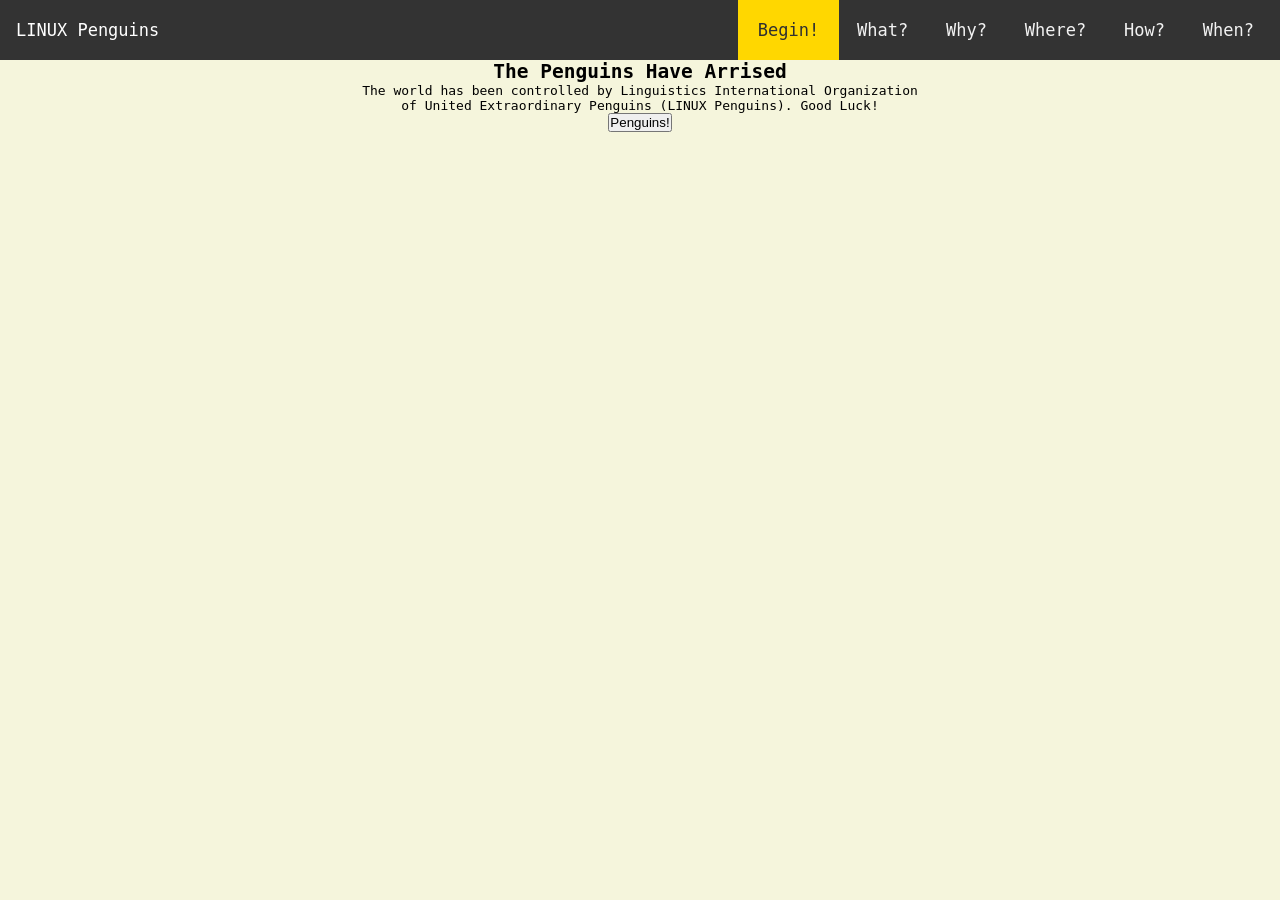
==== landing-page.html @ 44e42768 "Add navbar css style and hero html text" ====
<!doctype html>
<html lang="en">
  <head>
    <meta charset="UTF-8" />
    <meta name="viewport" content="width=device-width, initial-scale=1.0" />
    <meta
      name="description"
      content="The world most secure information organization is here, join to us now!"
    />
    <title>LINUX Penguins - World Most Secure Organization</title>
    <link rel="stylesheet" href="css/styles.css" />
    <link rel="stylesheet" href="https://cdnjs.cloudflare.com/ajax/libs/font-awesome/4.7.0/css/font-awesome.min.css">
  </head>

  <body>
    <header>
      <div id="page">
        <div class="logo">
          <p>LINUX Penguins</p>
        </div>
        <div class="navbar">
          <a class="active" href="#Hero">Begin!</a>
          <a href="#What">What?</a>
          <a href="#Why">Why?</a>
          <a href="#Where">Where?</a>
          <a href="#How">How?</a>
          <a href="#When">When?</a>
        <div>
      </div>
    </header>

    <main>
      <section class="hero" id="Hero">
        <h1>The Penguins Have Arrised</h1>
        <p>The world has been controlled by Linguistics International Organization</p>
        <p>of United Extraordinary Penguins (LINUX Penguins). Good Luck!</p>
        <button>Penguins!</button>
      </section>
      <section>
        <p></p>
      </section>
    </main>

    <footer></footer>
  </body>
</html>
---- css/styles.css ----
/* Header and Navbar Style*/
* {
  margin: 0;
  padding: 0;
  box-sizing: border-box;
}

body {
  font-family: monospace;
  margin: 0;
  padding: 0;
  background-color: beige;
}

#page {
  display: flex;
  justify-content: space-between;
  align-items: center;
  background-color: #333;
  overflow: hidden;
  padding-left: 16px;
  padding-right: 16px;
}

.logo {
  text-align: left;
  color: white;
  font-size: 17px;
  padding-top: 20px;
  padding-bottom: 20px;
}

.navbar a {
  color: #f2f2f2;
  text-align: center;
  text-decoration: none;
  font-size: 17px;
  padding: 20px 20px;
  margin-right: -10px;
}

.navbar a:hover {
  background-color: beige;
  color: #303030;
}

.navbar a.active {
  background-color: gold;
  color: #303030;
}

/* Hero styling */
.hero {
  justify-content: center;
  text-align: center;
}
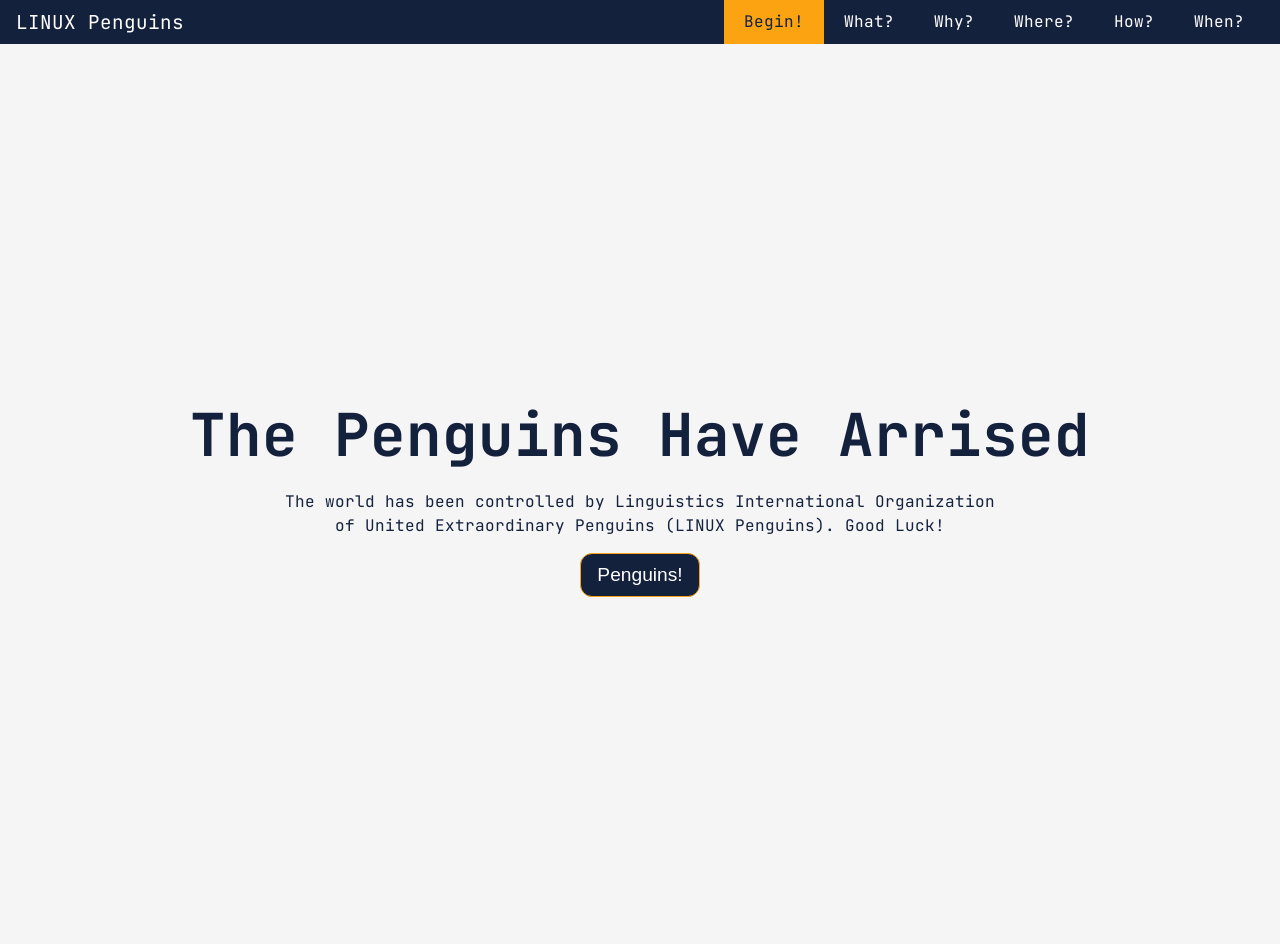
==== commit 0a4e76c1: "Creating navbar and hero in CSS" ====
--- a/landing-page.html
+++ b/landing-page.html
@@ -10,30 +10,38 @@
     <title>LINUX Penguins - World Most Secure Organization</title>
     <link rel="stylesheet" href="css/styles.css" />
     <link rel="stylesheet" href="https://cdnjs.cloudflare.com/ajax/libs/font-awesome/4.7.0/css/font-awesome.min.css">
+    <link rel="stylesheet" href="https://fonts.googleapis.com/css2?family=JetBrains+Mono:wght@300;400;500;700;800&display=swap">
   </head>
 
   <body>
+
+    <!-- == NAVIGATION BAR == -->
     <header>
-      <div id="page">
+      <div class="page">
         <div class="logo">
           <p>LINUX Penguins</p>
         </div>
         <div class="navbar">
-          <a class="active" href="#Hero">Begin!</a>
-          <a href="#What">What?</a>
-          <a href="#Why">Why?</a>
-          <a href="#Where">Where?</a>
-          <a href="#How">How?</a>
-          <a href="#When">When?</a>
+          <ul>
+            <li><a class="active" href="#Hero">Begin!</a></li>
+            <li><a href="#What">What?</a></li>
+            <li><a href="#Why">Why?</a></li>
+            <li><a href="#Where">Where?</a></li>
+            <li><a href="#How">How?</a></li>
+            <li><a href="#When">When?</a></li>
+          </ul>
         <div>
       </div>
     </header>
 
+   <!-- == MAIN CONTENT == -->
     <main>
+
+      <!-- == HERO SECTION == -->
       <section class="hero" id="Hero">
         <h1>The Penguins Have Arrised</h1>
-        <p>The world has been controlled by Linguistics International Organization</p>
-        <p>of United Extraordinary Penguins (LINUX Penguins). Good Luck!</p>
+        <p>The world has been controlled by Linguistics International Organization<br>
+          of United Extraordinary Penguins (LINUX Penguins). Good Luck!</p>
         <button>Penguins!</button>
       </section>
       <section>
--- a/css/styles.css
+++ b/css/styles.css
@@ -1,56 +1,121 @@
-/* Header and Navbar Style*/
+/* == VARIABLE == */
+:root {
+  --primary-color: #fca311;
+  --second-color: #14213D;
+  --third-color: #0d1527;
+  --border: #e5e5e5;
+  --bg-color: whitesmoke;
+
+  --amber: #ffb020;
+	--cyan: #00d4ff;
+	--magenta: #ff2da6;
+	--green: #00ff7f;
+	--red: #ff3366;
+	--violet: #b388ff;
+
+  --mono: "JetBrains Mono", "Courier New", monospace;
+  --h3: clamp(2rem, 4vw, 4rem);
+  --h4: clamp(1.5rem, 3vw, 2rem);
+  --h5: clamp(0.9rem, 1vw, 1rem);
+  --space-line: 0.05em;
+}
+
+/* == ALL == */
 * {
   margin: 0;
   padding: 0;
   box-sizing: border-box;
 }
 
-body {
-  font-family: monospace;
-  margin: 0;
-  padding: 0;
-  background-color: beige;
+html, body {
+  width: 100%;
+  height: 100%;
+  overflow: hidden;
 }
 
-#page {
+body {
+  font-family: var(--mono);
+  font-size: var(--h5);
+  line-height: 1.5;
+  font-weight: 400;
+  background: var(--bg-color);
+  color: var(--second-color);
+}
+
+/* HEADER */
+.page {
   display: flex;
   justify-content: space-between;
   align-items: center;
-  background-color: #333;
-  overflow: hidden;
-  padding-left: 16px;
-  padding-right: 16px;
+  background-color: var(--second-color);
+  overflow-x: hidden;
+  padding: 0 16px;
 }
 
 .logo {
   text-align: left;
   color: white;
-  font-size: 17px;
-  padding-top: 20px;
-  padding-bottom: 20px;
+  font-size: calc(var(--h5) + 0.3rem);
 }
 
-.navbar a {
-  color: #f2f2f2;
-  text-align: center;
-  text-decoration: none;
-  font-size: 17px;
-  padding: 20px 20px;
-  margin-right: -10px;
+.navbar ul {
+  display: flex;
+  justify-content: space-around;
+  align-items: center;
+  list-style-type: none;
 }
 
-.navbar a:hover {
-  background-color: beige;
-  color: #303030;
+.navbar ul li a {
+  display: block;
+  color: white;
+  text-decoration: none;
+  font-size: calc(var(--h5) + 0.1rem);
+  padding: 10px 20px;
 }
 
-.navbar a.active {
-  background-color: gold;
-  color: #303030;
+.navbar li a.active {
+  background-color: var(--primary-color);
+  color: var(--second-color);
 }
 
-/* Hero styling */
+.navbar li a:hover:not(a.active) {
+  background-color: var(--third-color);
+  color: var(--primary-color);
+}
+
+/* == HERO == */
 .hero {
+  display: flex;
   justify-content: center;
+  align-items: center;
+  flex-direction: column;
+  width: 100%;
+  height: 100vh;
+  gap: 10px;
+}
+
+.hero h1 {
+  font-size: calc(var(--h3) + 0.5rem);
+}
+
+.hero p {
+  font-size: calc(var(--h5) + 0.1rem);
   text-align: center;
+  padding-bottom: 5px;
 }
+
+.hero button {
+  display: inline-block;
+  font-size: calc(var(--h5) + 0.3rem);
+  border: 1px solid var(--primary-color);
+  background-color: var(--second-color);
+  color: white;
+  border-radius: 12px;
+  padding: 10px 16px;
+}
+
+.hero button:hover {
+  background-color: var(--primary-color);
+  color: var(--second-color);
+  border: 1px solid var(--second-color);
+}
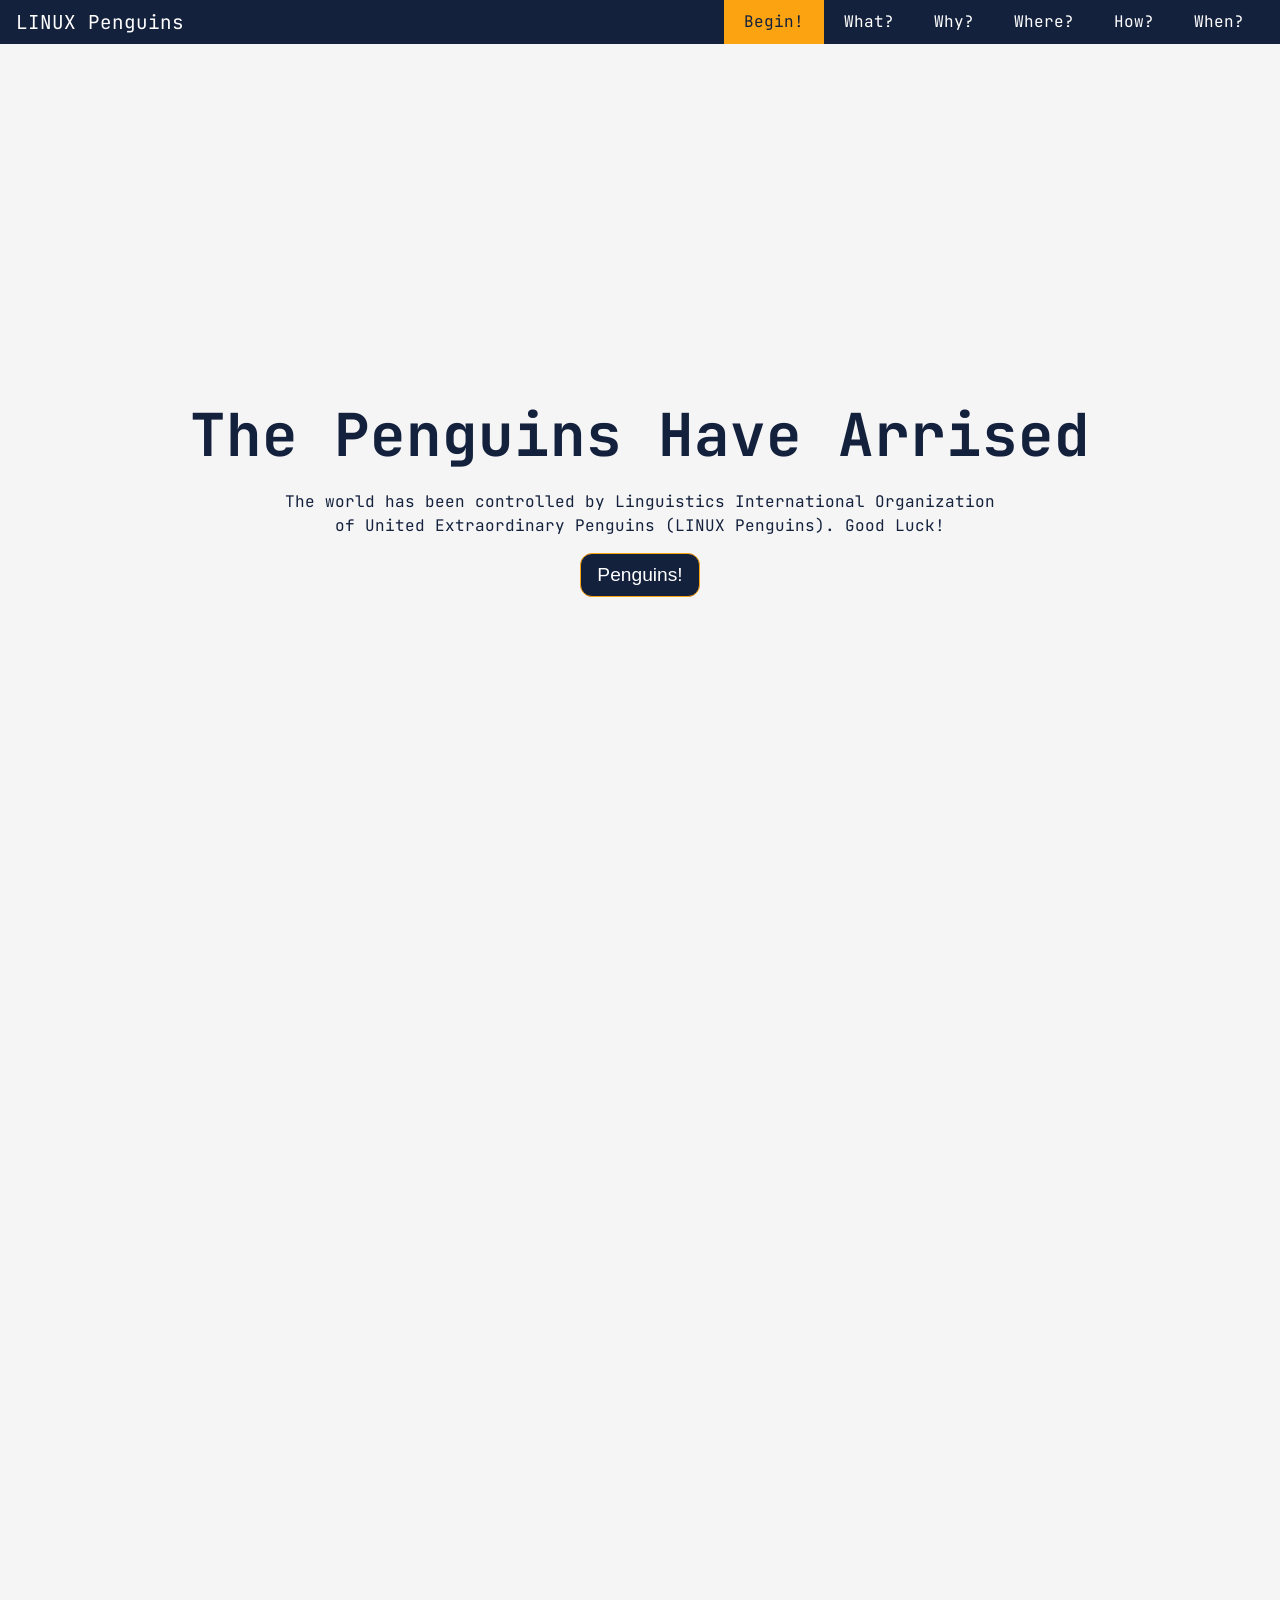
==== commit 1522b042: "Add about me section" ====
--- a/landing-page.html
+++ b/landing-page.html
@@ -36,7 +36,6 @@
 
    <!-- == MAIN CONTENT == -->
     <main>
-
       <!-- == HERO SECTION == -->
       <section class="hero" id="Hero">
         <h1>The Penguins Have Arrised</h1>
@@ -44,8 +43,17 @@
           of United Extraordinary Penguins (LINUX Penguins). Good Luck!</p>
         <button>Penguins!</button>
       </section>
-      <section>
-        <p></p>
+
+      <!-- == ABOUT ME == -->
+      <section class="about" id="What">
+        <h2>What is LINUX Penguins?</h2>
+        <p>LINUX Penguins is an international organization of powerful penguins<br>
+          that controlled mind and system of machinary communities.</p>
+        <div class="img">
+          <img src="images/images.jpg">
+          <img src="images/King Penguins with Greg Mortimer, South Georgia, Tyson Mayr-2.jpg">
+          <img src="images/Penguin-Aptenodytes-Forsteri-walking-on-beach.jpg">
+          </div>
       </section>
     </main>
 
--- a/css/styles.css
+++ b/css/styles.css
@@ -30,7 +30,7 @@
 html, body {
   width: 100%;
   height: 100%;
-  overflow: hidden;
+  overflow-x: hidden;
 }
 
 body {
@@ -84,6 +84,12 @@
 }
 
 /* == HERO == */
+main {
+  display: flex;
+  flex-direction: column;
+  gap: 10px;
+}
+
 .hero {
   display: flex;
   justify-content: center;
@@ -118,4 +124,31 @@
   background-color: var(--primary-color);
   color: var(--second-color);
   border: 1px solid var(--second-color);
+}
+
+/* == ABOUT US == */
+.about {
+  display: flex;
+  justify-content: center;
+  align-items: center;
+  flex-direction: column;
+  width: 100%;
+  height: 100vh;
+  gap: 10px;
+}
+
+.about p {
+  text-align: center;
+}
+
+.about .img {
+  height: 200px;
+  display: flex;
+  justify-content: center;
+  gap: 10px;
+}
+
+.about .img img {
+  border: 1px solid var(--second-color);
+  border-radius: 12px;
 }
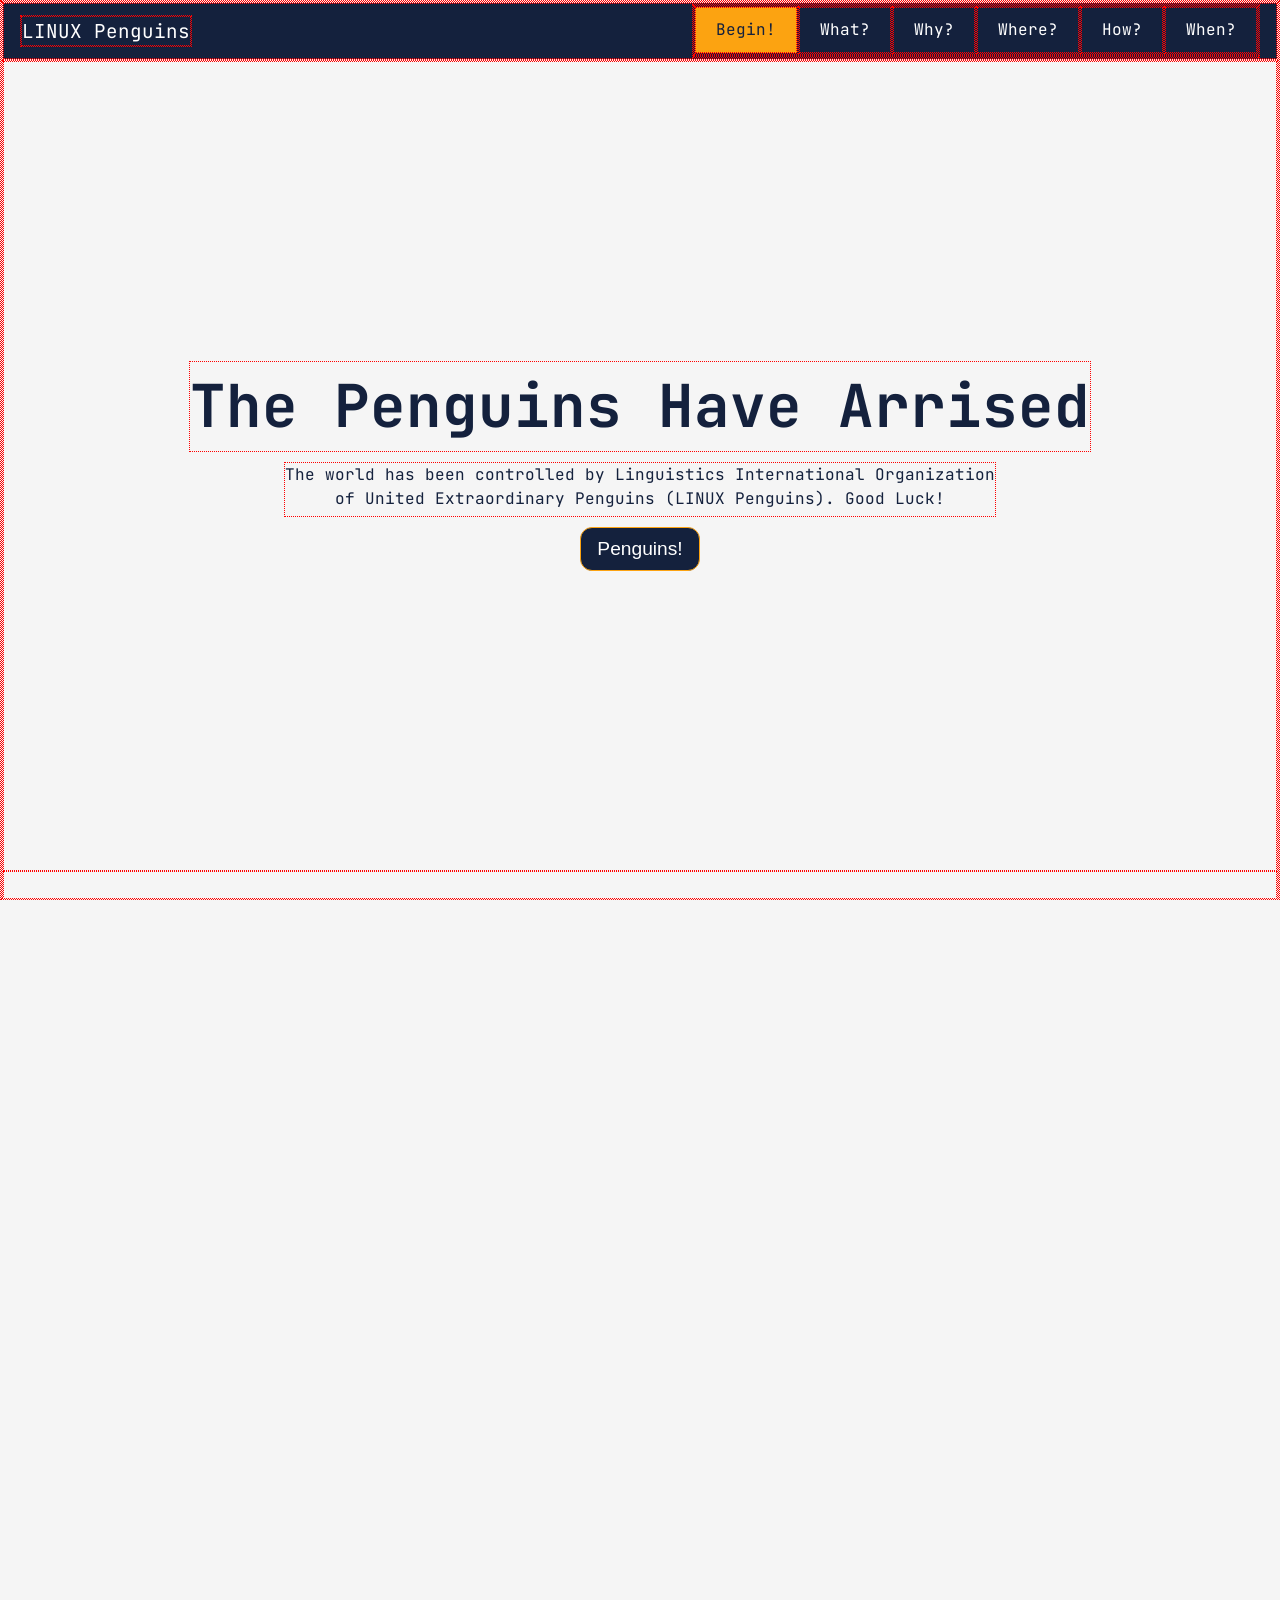
==== commit d539d363: "Configuring all section" ====
--- a/landing-page.html
+++ b/landing-page.html
@@ -55,8 +55,73 @@
           <img src="images/Penguin-Aptenodytes-Forsteri-walking-on-beach.jpg">
           </div>
       </section>
+
+      <!-- == THE SYSTEM == -->
+      <section class="system" id="Why">
+        <h2>Why LINUX Penguins?</h2>
+        <div class="unosystem">
+          <div class="block pow">POWER</div>
+          <div class="block sec">SECURITY</div>
+          <div class="block sys">SYSTEM</div>
+        </div>
+        <div class="duosystem">
+          <div class="block int">INTELLIGENCE</div>
+          <div class="block fst">FAST</div>
+          <div class="block hon">HONESTY</div>
+        </div>
+      </section>
+
+      <!-- == THE DEPARTMENT == -->
+      <section class="department" id="Where">
+        <h2>Where is LINUX Penguins?</h2>
+        <p>The departments have been announced into the world!</p>
+        <div class="dpt">
+          <span class="arch"><b>ARCH LINUX</b>Department of Configuration</span>
+        </div>
+        <div class="dpt">
+          <span class="debian"><b>DEBIAN LINUX</b>Department of Stability</span>
+        </div>
+        <div class="dpt">
+          <span class="ubuntu"><b>UBUNTU LINUX</b>Department of Information</span>
+        </div>
+        <div class="dpt">
+          <span class="fedora"><b>FEDORA LINUX</b>Department of Power</span>
+        </div>
+        <div class="dpt">
+          <span class="kali"><b>KALI LINUX</b>Department of Safety</span>
+        </div>
+        <div class="dpt">
+          <span class="steamos"><b>STEAMOS LINUX</b>Department of Entertainment</span>
+        </div>
+      </section>
+
+      <!-- == THE FAQ == -->
+      <section class="faq" id="How">
+        <h2>How is LINUX Penguins?</h2>
+        <details class="details power">
+          <summary>Is LINUX Penguins powerful?</summary>
+          <p>Yes, it is always be powerful according to our department of power</p>
+        </details>
+        <details class="details fast">
+          <summary>Is LINUX Penguins Fast?</summary>
+          <p>Yes, it is always be fast according to our department of configuration</p>
+        </details>
+        <details class="details dangerous">
+          <summary>Is LINUX Penguins dangerous?</summary>
+          <p>No, it is always be safe according to our department of safety</p>
+        </details>
+      </section>
+
+      <!-- == LINUX WHEN == -->
+      <section class="when" id="When">
+        <h2>When is LINUX Penguins?</h2>
+        <h3>NOW!</h3>
+      </section>
     </main>
 
-    <footer></footer>
+    <footer>
+      <p>LINUX Penguins</p>
+      <p>&copy; by LINUX Penguins</p>
+    </footer>
   </body>
 </html>
--- a/css/styles.css
+++ b/css/styles.css
@@ -25,6 +25,7 @@
   margin: 0;
   padding: 0;
   box-sizing: border-box;
+  border: 0.01px dotted red;
 }
 
 html, body {
@@ -84,24 +85,18 @@
 }
 
 /* == HERO == */
-main {
-  display: flex;
-  flex-direction: column;
-  gap: 10px;
-}
-
 .hero {
   display: flex;
   justify-content: center;
   align-items: center;
   flex-direction: column;
-  width: 100%;
-  height: 100vh;
+  min-height: 90vh;
   gap: 10px;
 }
 
 .hero h1 {
   font-size: calc(var(--h3) + 0.5rem);
+  text-align: center;
 }
 
 .hero p {
@@ -111,7 +106,7 @@
 }
 
 .hero button {
-  display: inline-block;
+  display: block;
   font-size: calc(var(--h5) + 0.3rem);
   border: 1px solid var(--primary-color);
   background-color: var(--second-color);
@@ -127,28 +122,70 @@
 }
 
 /* == ABOUT US == */
-.about {
+.main:not(.hero) {
+  display: block;
+  height: 100%;
+}
+
+.about, .system, .department, .faq, .when {
   display: flex;
   justify-content: center;
   align-items: center;
   flex-direction: column;
-  width: 100%;
-  height: 100vh;
-  gap: 10px;
+  height: 100%;
+  gap: 20px;
+  padding: 2rem 0;
+  margin-bottom: 2rem;
 }
 
 .about p {
   text-align: center;
+  margin-top: -1rem;
 }
 
 .about .img {
-  height: 200px;
   display: flex;
   justify-content: center;
+  flex-wrap: wrap;
   gap: 10px;
 }
 
 .about .img img {
+  max-height: 180px;
   border: 1px solid var(--second-color);
   border-radius: 12px;
+}
+
+/* == SYSTEM == */
+.unosystem {
+  display: flex;
+  justify-content: center;
+  align-items: center;
+  gap: 50px;
+}
+
+.duosystem {
+  display: flex;
+  justify-content: center;
+  align-items: center;
+  gap: 50px;
+}
+
+/* == DEPARTMENT == */
+
+/* == FAQ == */
+
+
+/* == WHEN == */
+
+
+/* == FOOTER == */
+footer {
+  display: flex;
+  justify-content: space-between;
+  align-items: center;
+  background-color: var(--second-color);
+  color: white;
+  overflow-x: hidden;
+  padding: 10px 32px;
 }
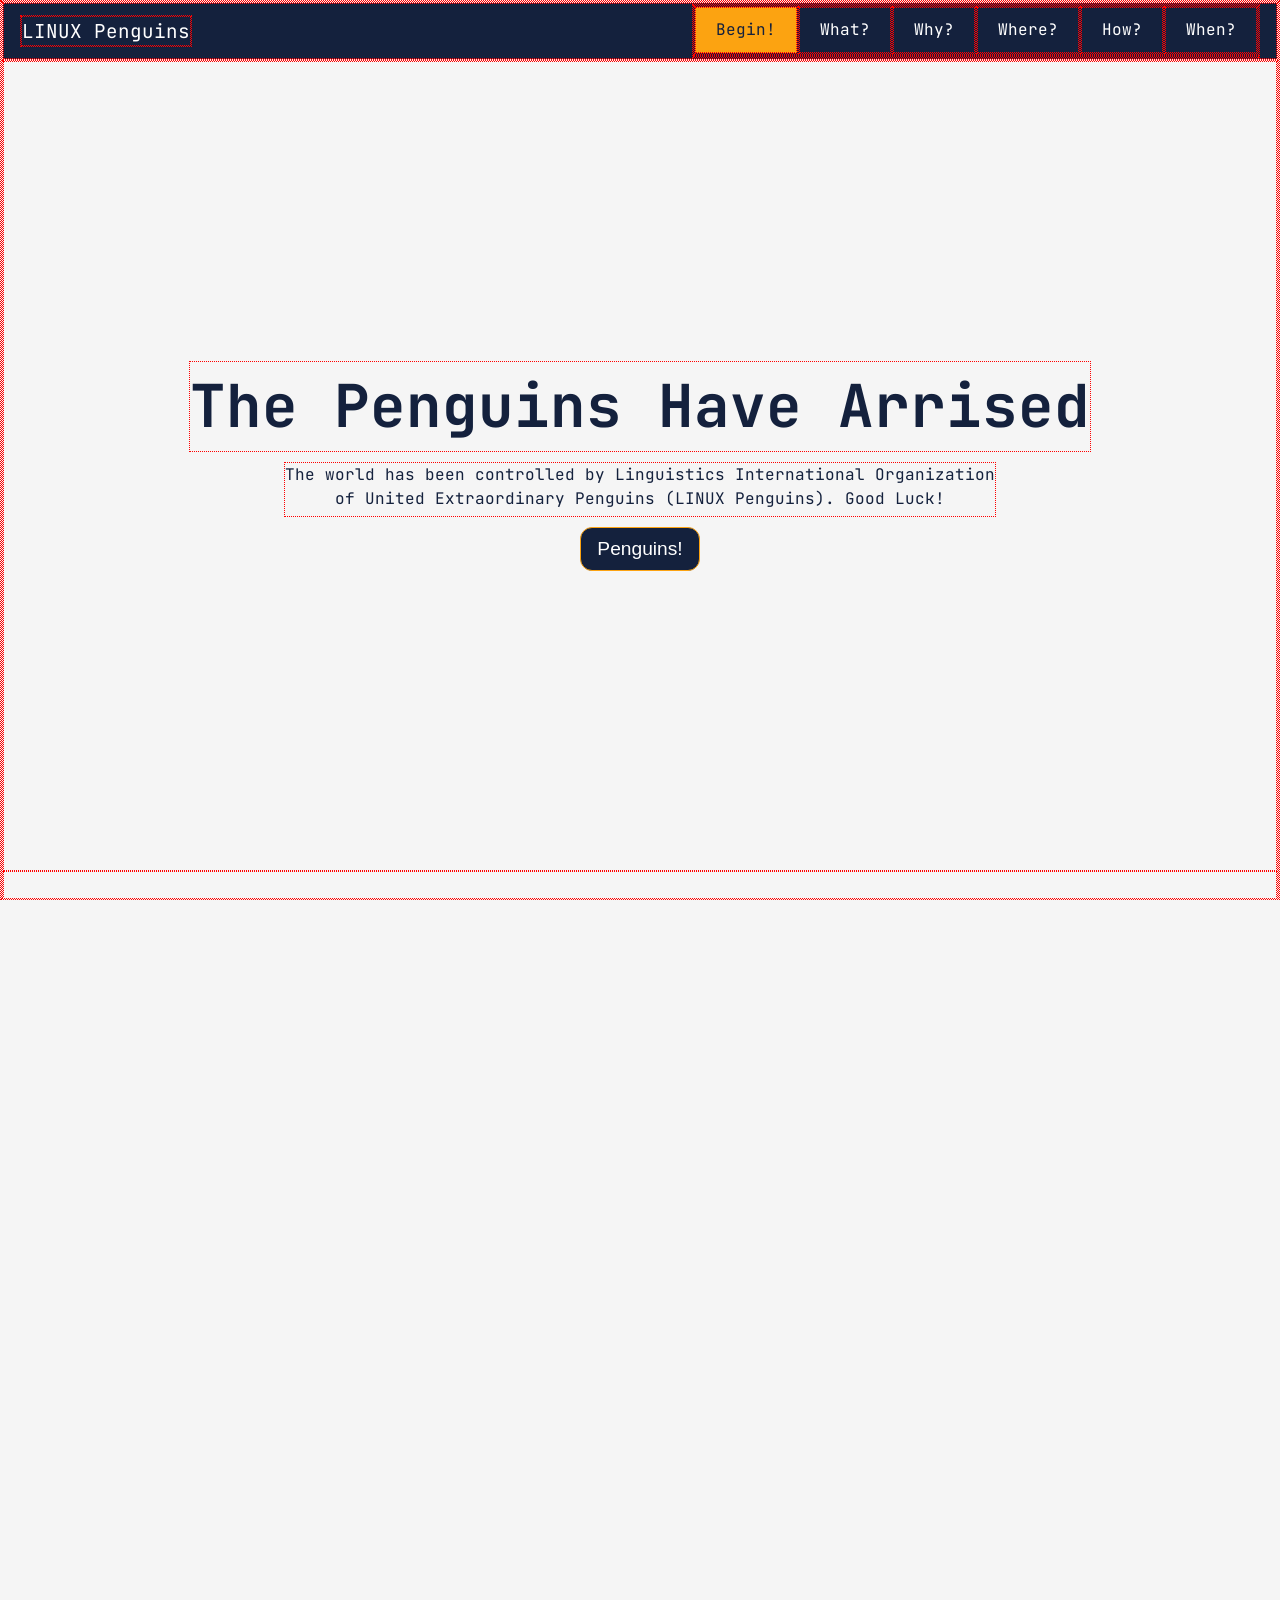
==== commit 41077444: "Configuring System and Department" ====
--- a/landing-page.html
+++ b/landing-page.html
@@ -53,7 +53,6 @@
           <img src="images/images.jpg">
           <img src="images/King Penguins with Greg Mortimer, South Georgia, Tyson Mayr-2.jpg">
           <img src="images/Penguin-Aptenodytes-Forsteri-walking-on-beach.jpg">
-          </div>
       </section>
 
       <!-- == THE SYSTEM == -->
@@ -63,8 +62,6 @@
           <div class="block pow">POWER</div>
           <div class="block sec">SECURITY</div>
           <div class="block sys">SYSTEM</div>
-        </div>
-        <div class="duosystem">
           <div class="block int">INTELLIGENCE</div>
           <div class="block fst">FAST</div>
           <div class="block hon">HONESTY</div>
@@ -75,23 +72,13 @@
       <section class="department" id="Where">
         <h2>Where is LINUX Penguins?</h2>
         <p>The departments have been announced into the world!</p>
-        <div class="dpt">
-          <span class="arch"><b>ARCH LINUX</b>Department of Configuration</span>
-        </div>
-        <div class="dpt">
-          <span class="debian"><b>DEBIAN LINUX</b>Department of Stability</span>
-        </div>
-        <div class="dpt">
-          <span class="ubuntu"><b>UBUNTU LINUX</b>Department of Information</span>
-        </div>
-        <div class="dpt">
-          <span class="fedora"><b>FEDORA LINUX</b>Department of Power</span>
-        </div>
-        <div class="dpt">
-          <span class="kali"><b>KALI LINUX</b>Department of Safety</span>
-        </div>
-        <div class="dpt">
-          <span class="steamos"><b>STEAMOS LINUX</b>Department of Entertainment</span>
+        <div class="main-dpt">
+            <div class="dpt arch"><b>ARCH LINUX</b><p>Department of Configuration</p></div>
+            <div class="dpt debian"><b>DEBIAN LINUX</b><p>Department of Stability</p></div>
+            <div class="dpt ubuntu"><b>UBUNTU LINUX</b><p>Department of Information</p></div>
+            <div class="dpt fedora"><b>FEDORA LINUX</b><p>Department of Power</p></div>
+            <div class="dpt kali"><b>KALI LINUX</b><p>Department of Safety</p></div>
+            <div class="dpt steamos"><b>STEAMOS LINUX</b><p>Department of Entertainment</p></div>
         </div>
       </section>
 
--- a/css/styles.css
+++ b/css/styles.css
@@ -161,17 +161,87 @@
   display: flex;
   justify-content: center;
   align-items: center;
-  gap: 50px;
-}
-
-.duosystem {
-  display: flex;
-  justify-content: center;
-  align-items: center;
-  gap: 50px;
+  width: max-content;
+  gap: 8rem;
+  animation: scroll 30s linear infinite;
+}
+
+.block {
+  min-width: 200px;
+  padding: 10px 16px;
+  border-radius: 12px;
+  box-shadow: 4px 4px 2px #0d1527;
+}
+
+.pow, .sec, .sys, .int, .fst, .hon {
+  text-align: center;
+  color: white;
+  font-weight: bold;
+}
+
+.pow {
+  background-color: var(--amber);
+}
+
+.sec {
+  background-color: var(--cyan);
+}
+
+.sys {
+  background-color: var(--magenta);
+}
+
+.int {
+  background-color: var(--green);
+}
+
+.fst {
+  background-color: var(--red);
+}
+
+.hon {
+  background-color: var(--violet);
+}
+
+@keyframes scroll {
+  from {
+    transform: translateX(0);
+  } to {
+    transform: translateX(-100%);
+  }
 }
 
 /* == DEPARTMENT == */
+.department p {
+  text-align: center;
+  margin-top: -1rem;
+}
+
+.main-dpt {
+  display: flex;
+  justify-content: center;
+  align-items: center;
+  margin: 2rem;
+  gap: 4rem;
+  flex-wrap: wrap;
+}
+
+.dpt {
+  display: flex;
+  justify-content: center;
+  align-items: center;
+  flex-direction: column;
+  flex-wrap: wrap;
+  gap: 1rem;
+  max-width: 200px;
+  min-height: 200px;
+  text-align: center;
+  padding: 24px 16px;
+  border: 2px solid var(--second-color);
+  border-radius: 12px;
+  color: white;
+  background-color: var(--second-color)
+}
 
 /* == FAQ == */
 
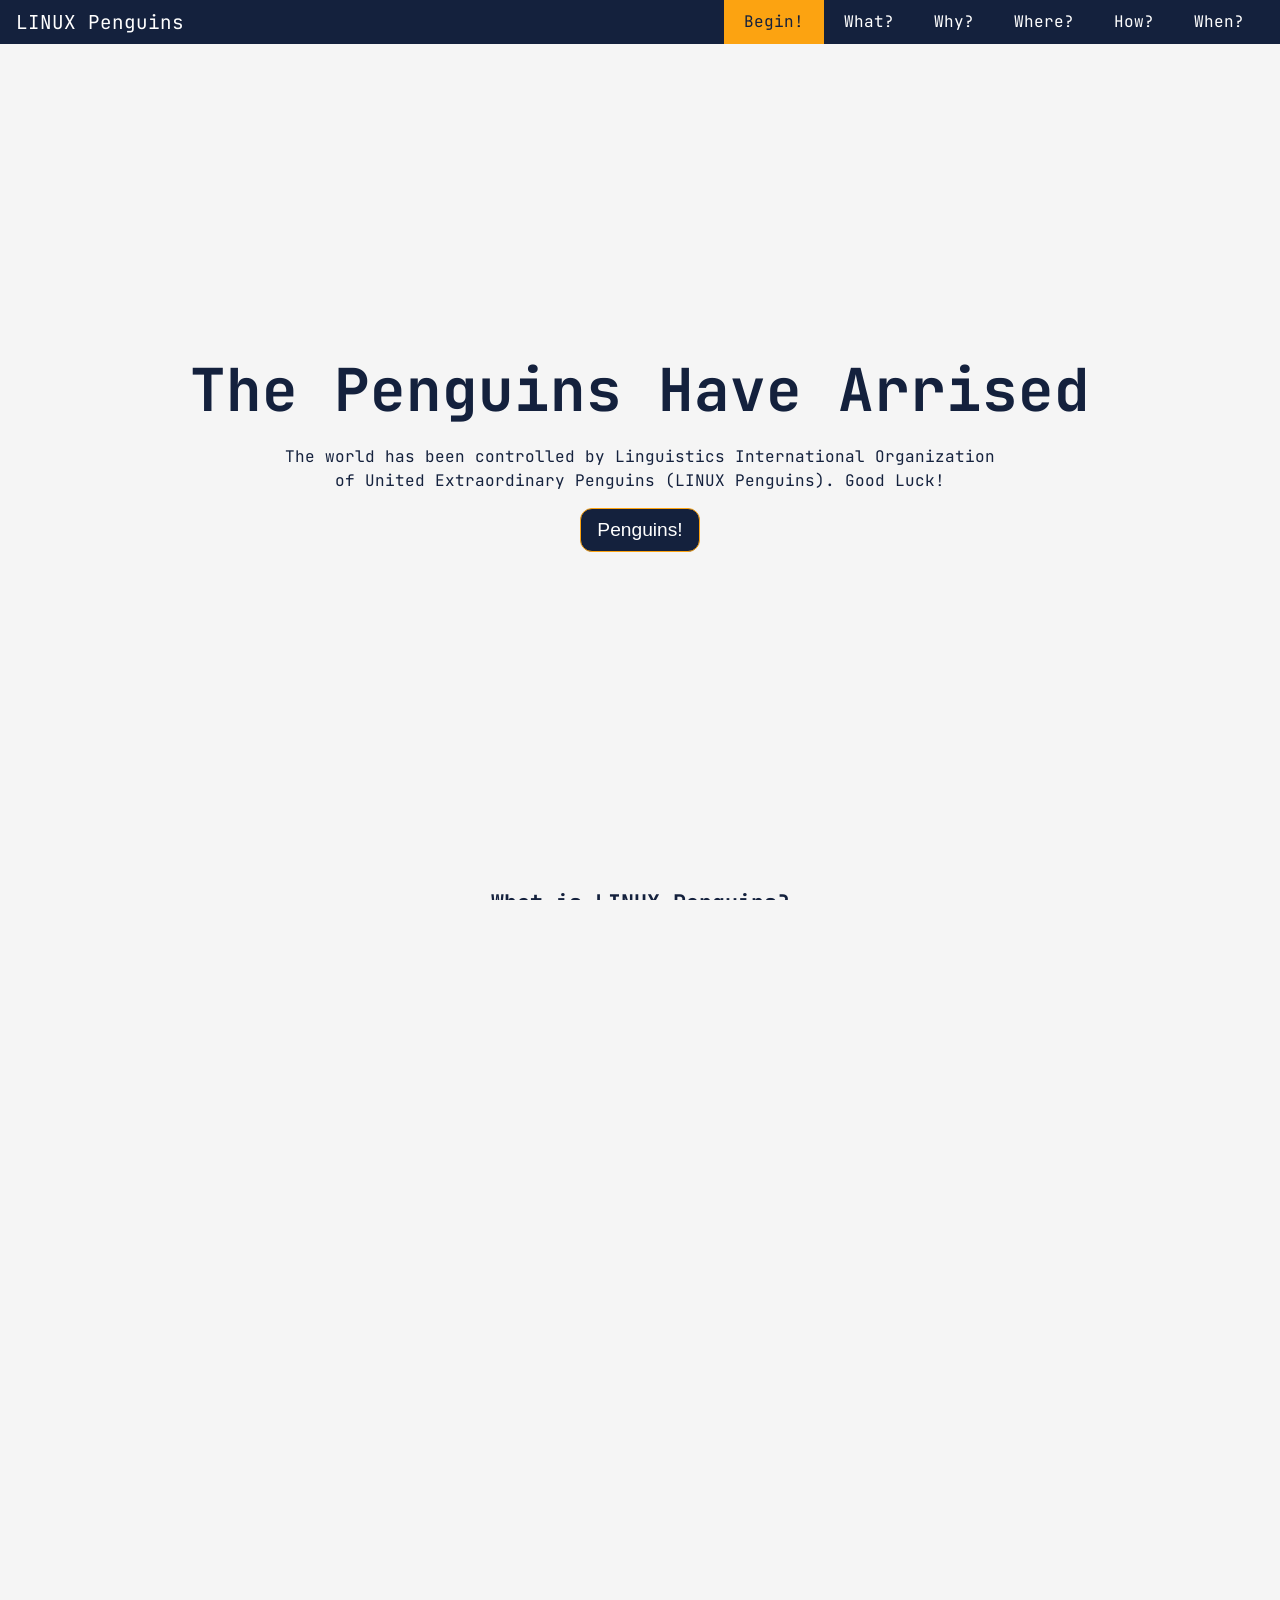
==== commit 64e98ec5: "First version - HTML & CSS" ====
--- a/landing-page.html
+++ b/landing-page.html
@@ -41,7 +41,7 @@
         <h1>The Penguins Have Arrised</h1>
         <p>The world has been controlled by Linguistics International Organization<br>
           of United Extraordinary Penguins (LINUX Penguins). Good Luck!</p>
-        <button>Penguins!</button>
+        <button><a href="#What">Penguins!</a></button>
       </section>
 
       <!-- == ABOUT ME == -->
@@ -110,5 +110,6 @@
       <p>LINUX Penguins</p>
       <p>&copy; by LINUX Penguins</p>
     </footer>
+
   </body>
-</html>
+</html>
--- a/css/styles.css
+++ b/css/styles.css
@@ -25,7 +25,6 @@
   margin: 0;
   padding: 0;
   box-sizing: border-box;
-  border: 0.01px dotted red;
 }
 
 html, body {
@@ -110,9 +109,13 @@
   font-size: calc(var(--h5) + 0.3rem);
   border: 1px solid var(--primary-color);
   background-color: var(--second-color);
-  color: white;
   border-radius: 12px;
   padding: 10px 16px;
+}
+
+.hero a {
+  color: white;
+  text-decoration: none;
 }
 
 .hero button:hover {
@@ -247,6 +250,10 @@
 
 
 /* == WHEN == */
+.when h3 {
+  font-size: calc(var(--h3) + 10rem);
+  text-align: center;
+}
 
 
 /* == FOOTER == */
